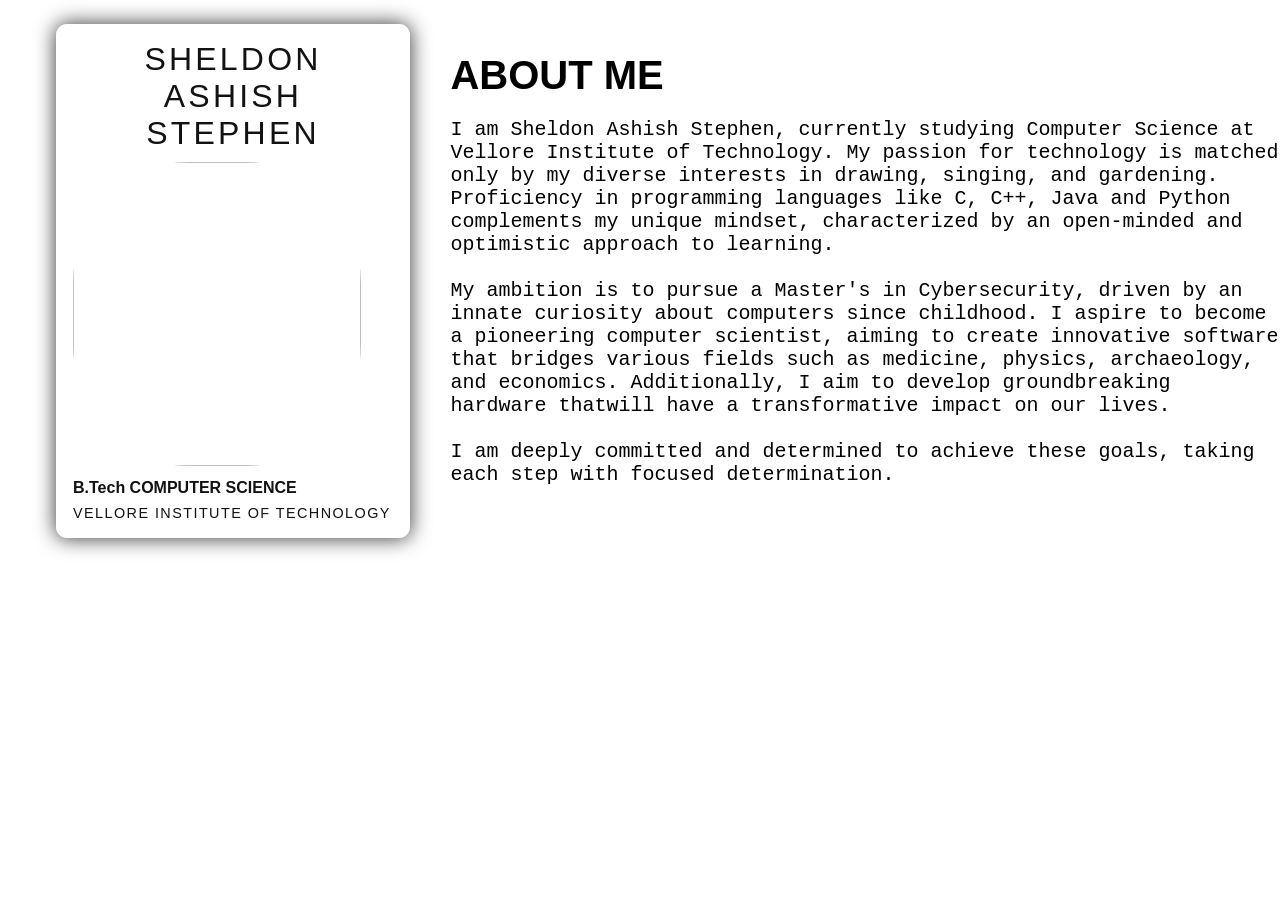
==== resume.html @ 5e3d5d9f "first commit" ====
<!DOCTYPE html>
<html lang="en">
<head>
    <meta charset="UTF-8">
    <meta name="viewport" content="width=device-width, initial-scale=1.0">
    <title>Document</title>
    <link rel="stylesheet" href="resume.css">
</head>
<body>
    <div class="row">
    
    <div class="container" style="width:35%">
        <div class="box">
          <span class="title" style="text-align:center">SHELDON ASHISH STEPHEN</span>
          <div><img id="image" style="object-position: center;" src="5986.SHELDON.JPG"></div>  
          <div>
            <strong>B.Tech COMPUTER SCIENCE</strong>
            <p>VELLORE INSTITUTE OF TECHNOLOGY</p>
          </div>
        </div>
      </div>
      <div class="aboutme">
        <div>
          <br>
          <Strong>ABOUT ME</Strong>
        <div class="paragraph">
          <pre>
I am Sheldon Ashish Stephen, currently studying Computer Science at
Vellore Institute of Technology. My passion for technology is matched
only by my diverse interests in drawing, singing, and gardening.
Proficiency in programming languages like C, C++, Java and Python
complements my unique mindset, characterized by an open-minded and
optimistic approach to learning.

My ambition is to pursue a Master's in Cybersecurity, driven by an
innate curiosity about computers since childhood. I aspire to become 
a pioneering computer scientist, aiming to create innovative software
that bridges various fields such as medicine, physics, archaeology,
and economics. Additionally, I aim to develop groundbreaking 
hardware thatwill have a transformative impact on our lives.

I am deeply committed and determined to achieve these goals, taking
each step with focused determination.
          </pre>
          </div>
        </div>
        </div>
      </div>
    </div>

    
</body>     
</html>
---- resume.css ----
*import
body{
        width: 100%;
        height: 100%;
        --color: #E1E1E1;
        background-color: #F3F3F3;
        background-image: linear-gradient(0deg, transparent 24%, var(--color) 25%, var(--color) 26%, transparent 27%,transparent 74%, var(--color) 75%, var(--color) 76%, transparent 77%,transparent),
            linear-gradient(90deg, transparent 24%, var(--color) 25%, var(--color) 26%, transparent 27%,transparent 74%, var(--color) 75%, var(--color) 76%, transparent 77%,transparent);
        background-size: 33px 33px;
        overflow-y: hidden; /* Hide vertical scrollbar */
        overflow-x: scroll; /* Hide horizontal scrollbar */   
  }
  *{
    top: 1em;
    left:3em;
  }
  .container {
    color: #121212;
    position: relative;
    font-family: sans-serif;
  }
  
  .container::before {
    border-radius: 50%;
    width: 6rem;
    height: 6rem;
    top: 30%;
    right: 7%;
    -webkit-border-radius: 50%;
    -moz-border-radius: 50%;
    -ms-border-radius: 50%;
    -o-border-radius: 50%;
}

  .container .box {
    width: 20em;
    height: 30em;
    padding: 1rem;
    background-color: rgba(255, 255, 255, 0.074);
    border: 1px solid rgba(255, 255, 255, 0.222);
    -webkit-backdrop-filter: blur(20px);
    backdrop-filter: blur(20px);
    border-radius: 0.7rem;
    transition: all ease 0.3s;
  }
  
  .container .box {
    display: flex;
    flex-direction: column;
    justify-content: space-between;
  }
  
  .container .box .title {
    font-size: 2rem;
    font-weight: 500;
    letter-spacing: 0.1em;
  }
  
  .container .box div strong {
    display: block;
    margin-bottom: 0.5rem;
  }
  
  .container .box div p {
    margin: 0;
    font-size: 0.9em;
    font-weight: 300;
    letter-spacing: 0.1em;
  }
  
  .container .box div span {
    font-size: 0.7rem;
    font-weight: 300;
  }
  
  .container .box div span  :nth-child(3) {
    font-weight: 500;
    margin-right: 0.2rem;
  }
  
  .container .box {
    box-shadow: 0px 0px 20px 1px #434343;
    border: 1px solid rgba(255, 255, 255, 0.454);
  }
  .container .box:hover {
    box-shadow: 0px 0px 20px 1px #636363;
    border: 1px solid rgba(255, 255, 255, 0.454);
  }
  
  #image{
   object-fit:contain;
   height: 19em;
   width:18em;
   border-radius: 40%;
   -webkit-border-radius: 40%;
   -moz-border-radius: 40%;
   -ms-border-radius: 40%;
   -o-border-radius: 40%;
}


.container {
  float: left;
  width: 20%;
}

/* Clear floats after the columns */
.row:after {
  content: "";
  display: table;
  clear: both;
}
.aboutme{
font-size: 2.5rem;
font-family: sans-serif;
text-align: left;
left: 00em;
}
.aboutme .paragraph{
  font-size: 0.5em;

}
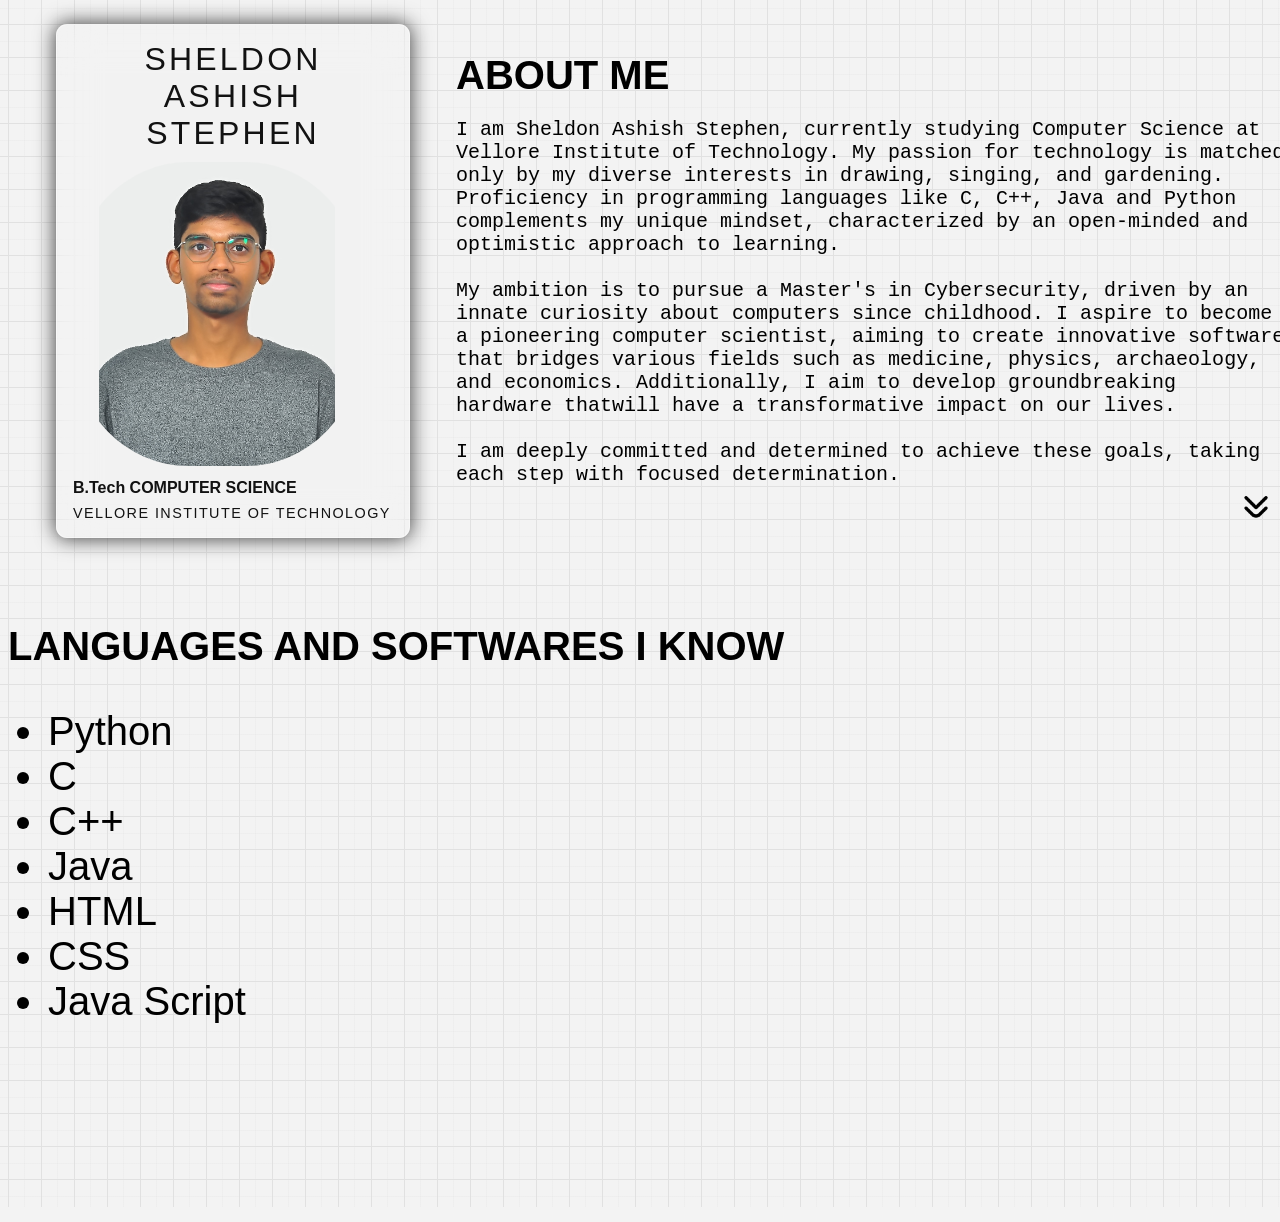
==== commit d71624a6: "commit 3" ====
--- a/resume.html
+++ b/resume.html
@@ -12,7 +12,7 @@
     <div class="container" style="width:35%">
         <div class="box">
           <span class="title" style="text-align:center">SHELDON ASHISH STEPHEN</span>
-          <div><img id="image" style="object-position: center;" src="5986.SHELDON.JPG"></div>  
+          <div><img id="image" style="object-position: center;" src="images\5986.SHELDON.JPG"></div>  
           <div>
             <strong>B.Tech COMPUTER SCIENCE</strong>
             <p>VELLORE INSTITUTE OF TECHNOLOGY</p>
@@ -41,13 +41,34 @@
 
 I am deeply committed and determined to achieve these goals, taking
 each step with focused determination.
-          </pre>
-          </div>
+                                                                 <a href="#wik"><img src="images\angle-double-small-down.png" style="height:40px; width:40px; object-position: right;" alt="Next Page"></a></pre>
+        </pre>  
+        </div>
         </div>
         </div>
       </div>
     </div>
+    <br>
+    <br>
+    <br>
+    <br>
 
+    <div id="wik">
+      <Strong>LANGUAGES AND SOFTWARES I KNOW</Strong>
+      <br>
+      <ul>
+        <li>Python</li>
+        <li>C</li>
+        <li>C++</li>
+        <li>Java</li>
+        <li>HTML</li>
+        <li>CSS</li>
+        <li>Java Script</li>
+      </ul>
+      <br>
+      <br>
+      <br>
+    </div>
     
 </body>     
 </html>
--- a/resume.css
+++ b/resume.css
@@ -1,4 +1,3 @@
-*import
 body{
         width: 100%;
         height: 100%;
@@ -7,13 +6,18 @@
         background-image: linear-gradient(0deg, transparent 24%, var(--color) 25%, var(--color) 26%, transparent 27%,transparent 74%, var(--color) 75%, var(--color) 76%, transparent 77%,transparent),
             linear-gradient(90deg, transparent 24%, var(--color) 25%, var(--color) 26%, transparent 27%,transparent 74%, var(--color) 75%, var(--color) 76%, transparent 77%,transparent);
         background-size: 33px 33px;
-        overflow-y: hidden; /* Hide vertical scrollbar */
-        overflow-x: scroll; /* Hide horizontal scrollbar */   
+        overflow-y: scroll; /* Hide vertical scrollbar */
+        overflow-x: hidden; /* Hide horizontal scrollbar */   
   }
   *{
     top: 1em;
     left:3em;
   }
+
+  html{
+    scroll-behavior: smooth;
+  }
+
   .container {
     color: #121212;
     position: relative;
@@ -118,5 +122,12 @@
 }
 .aboutme .paragraph{
   font-size: 0.5em;
+}
 
-}+#wik{
+  font-size: 2.5rem;
+font-family: sans-serif;
+text-align: left;
+left: 00em;
+}
+
